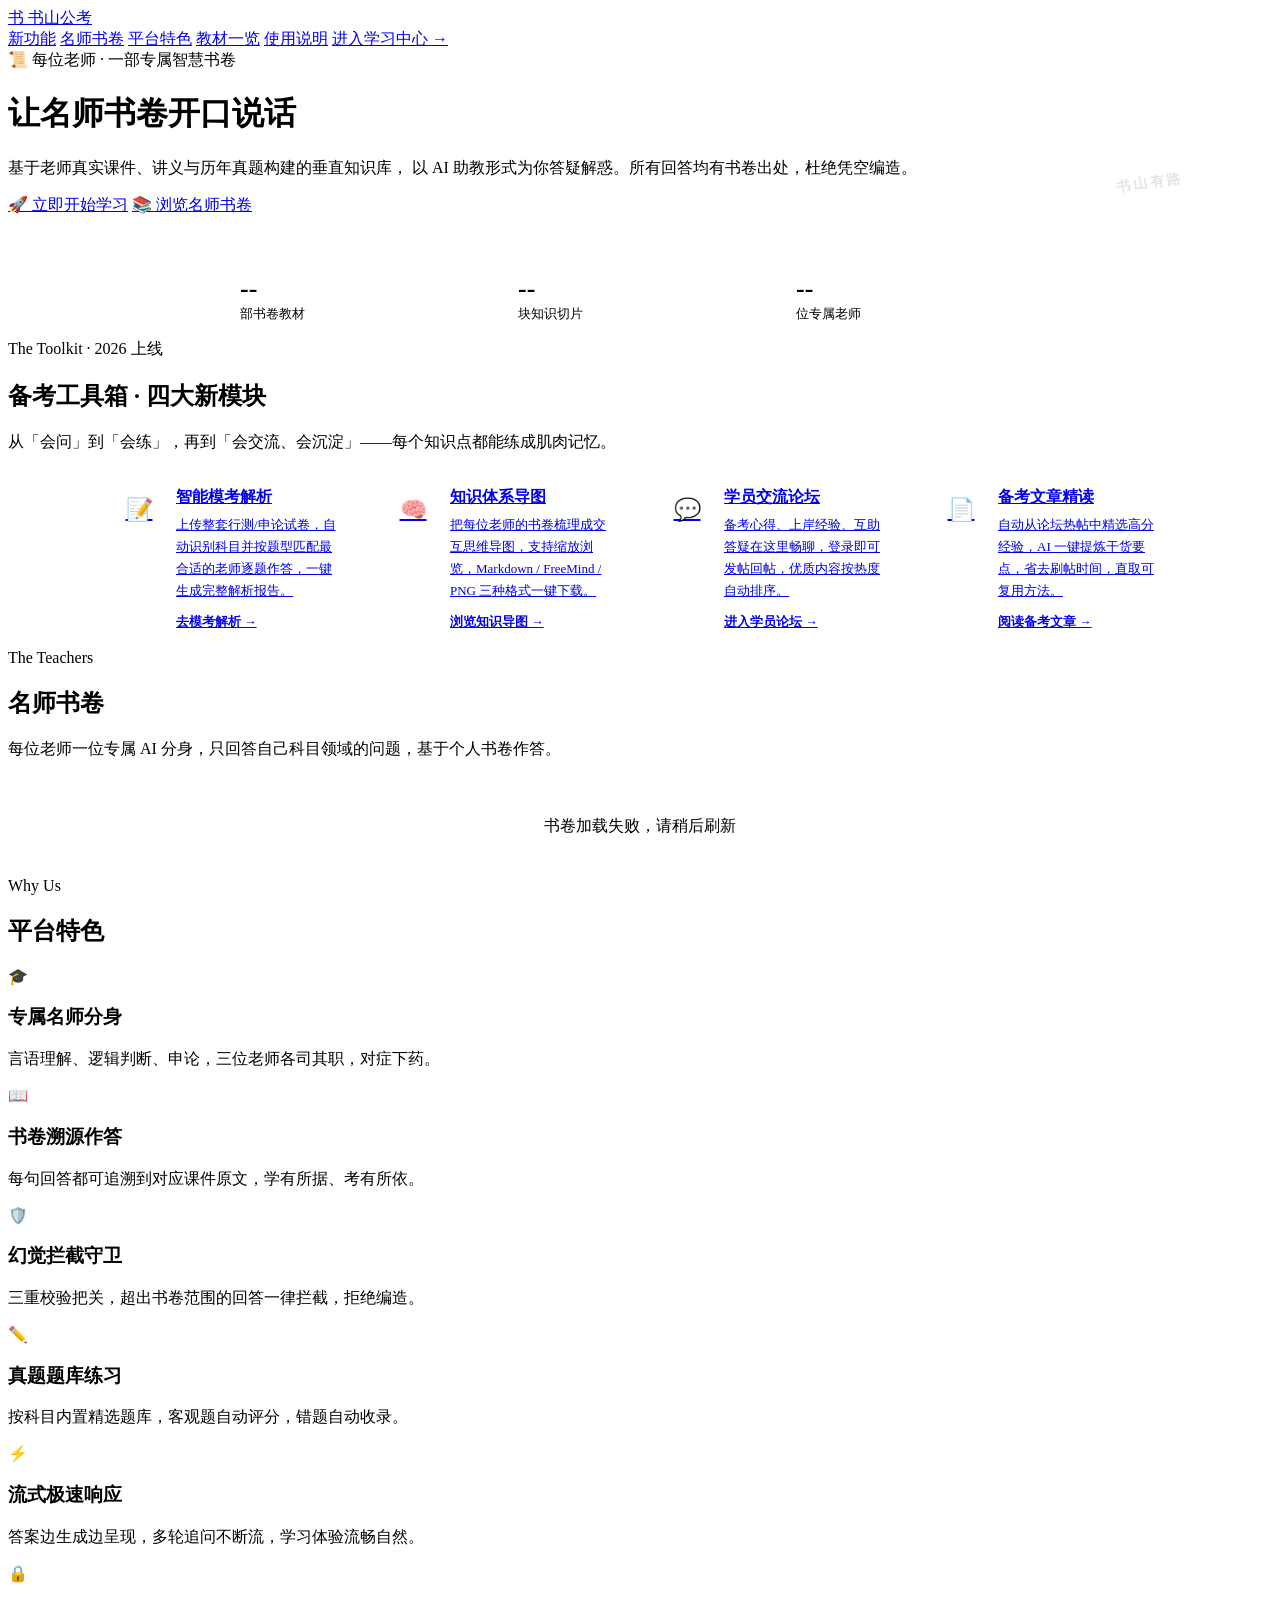
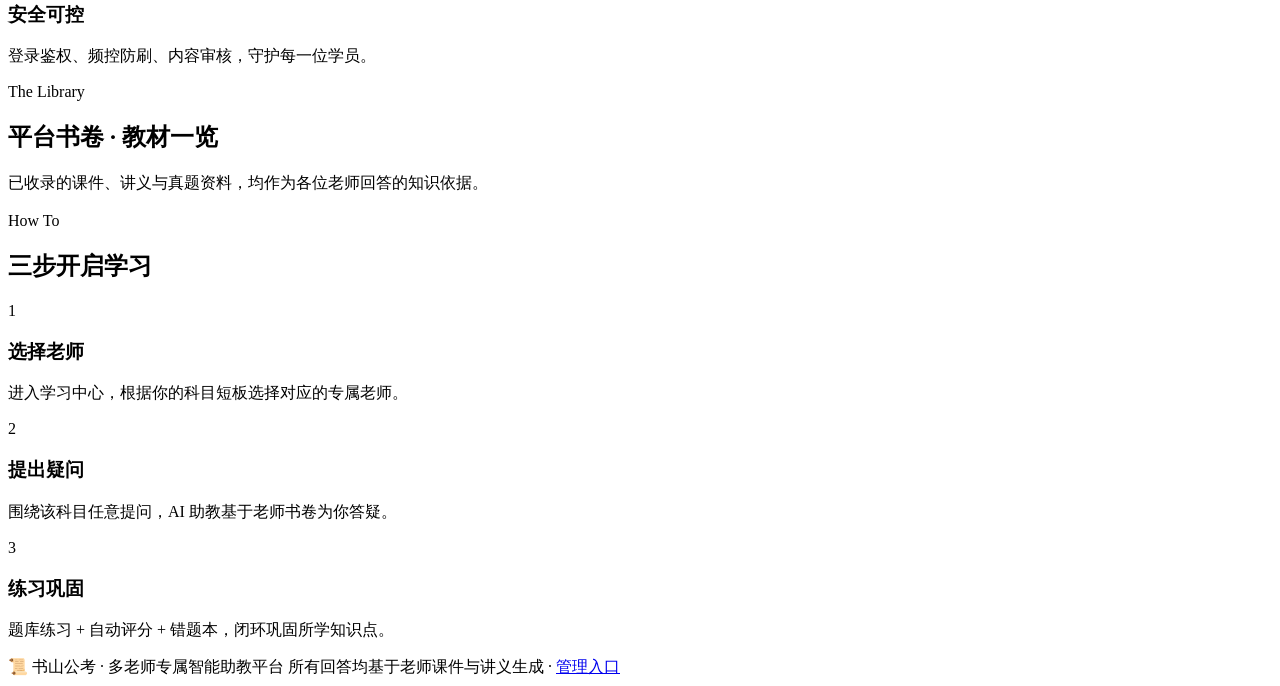
==== frontend/index.html @ bbedc365 "品牌: 新增书山公考 logo 资产（书山路径徽章） - frontend/img: favicon.ico(16/32/48) + favicon-256.png + logo-128.png - " ====
<!DOCTYPE html>
<html lang="zh-CN">
<head>
<meta charset="UTF-8">
<meta name="viewport" content="width=device-width, initial-scale=1.0">
<meta name="description" content="多老师专属公考智能助教平台 · 基于真实课件与讲义的 RAG 问答 · 言语理解 / 逻辑判断 / 申论">
  <link rel="icon" type="image/x-icon" href="/img/favicon.ico">
  <link rel="icon" type="image/png" sizes="256x256" href="/img/favicon-256.png">
<title>书山公考 · 多老师智能助教平台</title>
<link rel="stylesheet" href="/css/app.css">
<style>
  /* 官网专属微调：书卷底纹 */
  .hero { position: relative; }
  .hero .seal {
    position: absolute; right: 6%; top: 30%; width: 92px; height: 92px; opacity: .10;
    border: 2px solid var(--wood); border-radius: 50%; display: grid; place-items: center;
    font-size: 14px; font-weight: 800; color: var(--wood); letter-spacing: .2em; transform: rotate(-8deg);
  }
  .hero .seal::before { content: '书山有路'; }
  .stat-strip {
    display: grid; grid-template-columns: repeat(auto-fit, minmax(140px,1fr)); gap: 14px;
    max-width: 820px; margin: 42px auto 0;
  }
  .stat {
    background: var(--card); border: 1px solid var(--line); border-radius: 14px;
    padding: 16px 10px; box-shadow: var(--shadow-1);
  }
  .stat b { display: block; font-size: 26px; color: var(--wood); font-weight: 800; }
  .stat span { font-size: 12.5px; color: var(--ink-3); }
  .vol-more { margin-top: 18px; text-align: center; font-size: 13px; color: var(--ink-3); }
  .mod-grid {
    display: grid; grid-template-columns: repeat(auto-fit, minmax(238px, 1fr)); gap: 16px;
    max-width: 1080px; margin: 0 auto;
  }
  .mod-card {
    display: flex; gap: 14px; background: var(--card); border: 1px solid var(--line);
    border-radius: 16px; padding: 18px 16px; box-shadow: var(--shadow-1);
    transition: transform .18s ease, box-shadow .18s ease, border-color .18s ease;
  }
  .mod-card:hover { transform: translateY(-3px); box-shadow: var(--shadow-2); border-color: var(--gold); }
  .mod-ico {
    width: 46px; height: 46px; flex-shrink: 0; border-radius: 13px;
    background: linear-gradient(135deg, var(--wood), var(--gold));
    display: grid; place-items: center; font-size: 22px; color: #fffaf0; box-shadow: var(--shadow-1);
  }
  .mod-body h3 { margin: 0 0 6px; font-size: 16px; color: var(--ink); }
  .mod-body p { margin: 0 0 10px; font-size: 13px; color: var(--ink-2); line-height: 1.7; }
  .mod-go { font-size: 12.5px; font-weight: 700; color: var(--wood-deep); }
  .mod-card:hover .mod-go { color: var(--gold-deep); }
</style>
</head>
<body>

<!-- ===================== 导航 ===================== -->
<nav class="glass-nav">
  <div class="nav-inner">
    <a class="brand" href="/">
      <span class="brand-mark">书</span>
      <span>书山公考</span>
    </a>
    <div class="nav-links">
      <a href="#modules">新功能</a>
      <a href="#teachers">名师书卷</a>
      <a href="#features">平台特色</a>
      <a href="#volumes">教材一览</a>
      <a href="#howto">使用说明</a>
      <a class="nav-cta" href="/chat.html">进入学习中心 →</a>
    </div>
  </div>
</nav>

<!-- ===================== Hero ===================== -->
<header class="hero">
  <div class="seal"></div>
  <span class="hero-badge">📜 每位老师 · 一部专属智慧书卷</span>
  <h1>让<span>名师书卷</span>开口说话</h1>
  <p>
    基于老师真实课件、讲义与历年真题构建的垂直知识库，
    以 AI 助教形式为你答疑解惑。所有回答均有书卷出处，杜绝凭空编造。
  </p>
  <div class="hero-actions">
    <a class="btn btn-primary" href="/chat.html">🚀 立即开始学习</a>
    <a class="btn btn-ghost" href="#teachers">📚 浏览名师书卷</a>
  </div>
  <div class="stat-strip">
    <div class="stat"><b id="statVol">--</b><span>部书卷教材</span></div>
    <div class="stat"><b id="statChunk">--</b><span>块知识切片</span></div>
    <div class="stat"><b id="statTeacher">--</b><span>位专属老师</span></div>
  </div>
</header>

<!-- ===================== 首页轮播 Banner（#23） ===================== -->
<section class="banner-zone" id="bannerZone" aria-label="轮播公告" style="display:none">
  <div class="banner-track" id="bannerTrack"></div>
  <button class="banner-nav prev" id="bannerPrev" aria-label="上一张">‹</button>
  <button class="banner-nav next" id="bannerNext" aria-label="下一张">›</button>
  <div class="banner-dots" id="bannerDots"></div>
</section>

<!-- ===================== 备考工具箱：四大新模块 ===================== -->
<section class="section" id="modules">
  <div class="section-head">
    <span class="kicker">The Toolkit · 2026 上线</span>
    <h2>备考工具箱 · 四大新模块</h2>
    <p>从「会问」到「会练」，再到「会交流、会沉淀」——每个知识点都能练成肌肉记忆。</p>
  </div>
  <div class="mod-grid">
    <a class="mod-card" href="/chat.html?mt=mock" data-track="mock">
      <div class="mod-ico">📝</div>
      <div class="mod-body">
        <h3>智能模考解析</h3>
        <p>上传整套行测/申论试卷，自动识别科目并按题型匹配最合适的老师逐题作答，一键生成完整解析报告。</p>
        <span class="mod-go">去模考解析 →</span>
      </div>
    </a>
    <a class="mod-card" href="/knowledge.html" data-track="mind">
      <div class="mod-ico">🧠</div>
      <div class="mod-body">
        <h3>知识体系导图</h3>
        <p>把每位老师的书卷梳理成交互思维导图，支持缩放浏览，Markdown / FreeMind / PNG 三种格式一键下载。</p>
        <span class="mod-go">浏览知识导图 →</span>
      </div>
    </a>
    <a class="mod-card" href="/forum.html" data-track="forum">
      <div class="mod-ico">💬</div>
      <div class="mod-body">
        <h3>学员交流论坛</h3>
        <p>备考心得、上岸经验、互助答疑在这里畅聊，登录即可发帖回帖，优质内容按热度自动排序。</p>
        <span class="mod-go">进入学员论坛 →</span>
      </div>
    </a>
    <a class="mod-card" href="/articles.html" data-track="articles">
      <div class="mod-ico">📄</div>
      <div class="mod-body">
        <h3>备考文章精读</h3>
        <p>自动从论坛热帖中精选高分经验，AI 一键提炼干货要点，省去刷帖时间，直取可复用方法。</p>
        <span class="mod-go">阅读备考文章 →</span>
      </div>
    </a>
  </div>
</section>
<script>
document.addEventListener('click', function (ev) {
  var el = ev.target.closest ? ev.target.closest('.mod-card') : null;
  if (!el || !el.dataset || !el.dataset.track) return;
  try {
    var payload = JSON.stringify({ target: el.dataset.track, page: 'home' });
    if (navigator.sendBeacon) {
      navigator.sendBeacon('/api/track/promo', new Blob([payload], { type: 'application/json' }));
    } else {
      fetch('/api/track/promo', { method: 'POST', headers: { 'Content-Type': 'application/json' }, body: payload, keepalive: true });
    }
  } catch (e) { /* 埋点失败不影响跳转 */ }
});
</script>

<!-- ===================== 名师书卷 ===================== -->
<section class="section" id="teachers">
  <div class="section-head">
    <span class="kicker">The Teachers</span>
    <h2>名师书卷</h2>
    <p>每位老师一位专属 AI 分身，只回答自己科目领域的问题，基于个人书卷作答。</p>
  </div>
  <div class="teacher-grid" id="teacherGrid">
    <div class="muted" style="text-align:center;grid-column:1/-1;padding:40px">书卷加载中…</div>
  </div>
</section>

<!-- ===================== 平台特色 ===================== -->
<section class="section" id="features">
  <div class="section-head">
    <span class="kicker">Why Us</span>
    <h2>平台特色</h2>
  </div>
  <div class="feature-grid">
    <div class="feat"><div class="ico">🎓</div><h3>专属名师分身</h3><p>言语理解、逻辑判断、申论，三位老师各司其职，对症下药。</p></div>
    <div class="feat"><div class="ico">📖</div><h3>书卷溯源作答</h3><p>每句回答都可追溯到对应课件原文，学有所据、考有所依。</p></div>
    <div class="feat"><div class="ico">🛡️</div><h3>幻觉拦截守卫</h3><p>三重校验把关，超出书卷范围的回答一律拦截，拒绝编造。</p></div>
    <div class="feat"><div class="ico">✏️</div><h3>真题题库练习</h3><p>按科目内置精选题库，客观题自动评分，错题自动收录。</p></div>
    <div class="feat"><div class="ico">⚡</div><h3>流式极速响应</h3><p>答案边生成边呈现，多轮追问不断流，学习体验流畅自然。</p></div>
    <div class="feat"><div class="ico">🔒</div><h3>安全可控</h3><p>登录鉴权、频控防刷、内容审核，守护每一位学员。</p></div>
  </div>
</section>

<!-- ===================== 教材一览 ===================== -->
<section class="section" id="volumes">
  <div class="section-head">
    <span class="kicker">The Library</span>
    <h2>平台书卷 · 教材一览</h2>
    <p>已收录的课件、讲义与真题资料，均作为各位老师回答的知识依据。</p>
  </div>
  <div class="vol-wall" id="volWall">
    <div class="muted" style="text-align:center;grid-column:1/-1;padding:40px">书卷编目中…</div>
  </div>
  <p class="vol-more" id="volMore"></p>
</section>

<!-- ===================== 使用说明 ===================== -->
<section class="section" id="howto">
  <div class="section-head">
    <span class="kicker">How To</span>
    <h2>三步开启学习</h2>
  </div>
  <div class="steps">
    <div class="step"><div class="step-num">1</div><h3>选择老师</h3><p>进入学习中心，根据你的科目短板选择对应的专属老师。</p></div>
    <div class="step"><div class="step-num">2</div><h3>提出疑问</h3><p>围绕该科目任意提问，AI 助教基于老师书卷为你答疑。</p></div>
    <div class="step"><div class="step-num">3</div><h3>练习巩固</h3><p>题库练习 + 自动评分 + 错题本，闭环巩固所学知识点。</p></div>
  </div>
</section>

<!-- ===================== 页脚 ===================== -->
<footer class="site-foot">
  <div class="foot-inner">
    <span>📜 书山公考 · 多老师专属智能助教平台</span>
    <span>所有回答均基于老师课件与讲义生成 · <a href="/admin.html">管理入口</a></span>
  </div>
</footer>

<script>
(function () {
  'use strict';
  var API = '/api';
  var TEACHER_META = {
    T001: { ico: '言', desc: '言语理解 · 选词填空 / 中心理解 / 语句排序，洞悉语言表达规律，快速锁定正确答案。' },
    T002: { ico: '逻', desc: '逻辑判断 · 翻译推理 / 真假话 / 加强削弱 / 类比推理，构建严密思维链条，告别凭感觉做题。' },
    T003: { ico: '论', desc: '申论 · 归纳概括 / 对策建议 / 综合分析 / 应用文写作，掌握阅卷人思维，写出规范高分作答。' }
  };
  var DEFAULT_DESC = '专属 AI 助教，基于老师书卷与讲义为学员答疑解惑。';

  function el(id) { return document.getElementById(id); }
  function shortName(n) {
    var s = String(n || '');
    return s.replace(/^【[^】]*】/, '').replace(/\[副本\]/g, '').replace(/\.(pdf|md|docx?|pptx?)$/i, '').slice(0, 26);
  }

  function fetchJSON(url) {
    return fetch(url).then(function (r) {
      if (!r.ok) throw new Error('HTTP ' + r.status);
      return r.json();
    });
  }

  async function load() {
    var grid = el('teacherGrid'), wall = el('volWall');
    try {
      var data = await fetchJSON(API + '/teachers');
      var teachers = (data && data.teachers) || [];
      el('statTeacher').textContent = teachers.length || '--';
      if (teachers.length === 0) {
        grid.innerHTML = '<div class="muted" style="text-align:center;grid-column:1/-1;padding:40px">暂无老师</div>';
        return;
      }
      // 并行拉每位老师的信息与书卷
      var cards = await Promise.all(teachers.map(async function (t) {
        var info = null, docs = [];
        try { info = await fetchJSON(API + '/info?teacher_id=' + encodeURIComponent(t.teacher_id)); } catch (e) {}
        try { var d = await fetchJSON(API + '/documents?teacher_id=' + encodeURIComponent(t.teacher_id)); docs = (d && d.documents) || []; } catch (e) {}
        return { t: t, info: info, docs: docs };
      }));
      // 渲染老师卡片
      grid.innerHTML = '';
      var allDocs = [];
      cards.forEach(function (c) {
        var meta = TEACHER_META[c.t.teacher_id] || {};
        var chunk = c.info ? c.info.chunk_count : 0;
        var vols = c.docs.slice(0, 4).map(function (d) {
          allDocs.push({ t: c.t, d: d });
          return '<div class="t-vol"><span class="vn">' + shortName(d.doc_name) + '</span><span class="nch">' + d.chunks + ' 块</span></div>';
        }).join('');
        var moreTxt = c.docs.length > 4 ? '<div class="t-vol muted" style="font-size:12px">… 等 ' + c.docs.length + ' 部</div>' : '';
        grid.innerHTML +=
          '<article class="t-card">' +
            '<div class="t-card-top">' +
              '<div class="t-avatar">' + (meta.ico || c.t.teacher_id.slice(-1)) + '</div>' +
              '<div><div class="t-name">' + c.t.teacher_name + '</div>' +
              '<span class="t-subject">' + c.t.teacher_subject + '</span></div>' +
            '</div>' +
            '<p class="t-desc">' + (meta.desc || DEFAULT_DESC) + '</p>' +
            '<div class="t-volumes">' +
              '<div class="t-vol-head"><span>📖 收 录 书 卷</span><span>' + chunk + ' 块切片</span></div>' +
              (vols || '<div class="t-vol muted">书卷编目中</div>') + moreTxt +
            '</div>' +
            '<a class="btn btn-ghost" href="/chat.html?teacher_id=' + encodeURIComponent(c.t.teacher_id) + '">向 ' + c.t.teacher_name + ' 提问 →</a>' +
          '</article>';
      });
      // 全站书卷墙
      wall.innerHTML = allDocs.map(function (x) {
        return '<div class="vol-item">' +
          '<div class="vol-book"></div>' +
          '<div class="vol-body"><div class="vt">' + shortName(x.d.doc_name) + '</div>' +
          '<div class="vm">' + x.t.teacher_name + ' · ' + x.d.chunks + ' 块</div></div></div>';
      }).join('') || '<div class="muted" style="text-align:center;grid-column:1/-1;padding:30px">书卷编目中…</div>';
      // 统计
      var totVol = allDocs.length;
      var totChunk = cards.reduce(function (s, c) { return s + (c.info ? c.info.chunk_count : 0); }, 0);
      el('statVol').textContent = totVol || '--';
      el('statChunk').textContent = totChunk || '--';
      el('volMore').textContent = totVol > 12 ? '以上为部分书卷，全部教材请在对应老师书卷中查看' : '';
    } catch (e) {
      grid.innerHTML = '<div class="muted" style="text-align:center;grid-column:1/-1;padding:40px">书卷加载失败，请稍后刷新</div>';
      wall.innerHTML = '';
      console.warn('[home] load failed:', e && e.message ? e.message : e);
    }
  }

  // #23 首页轮播 Banner
  var _banIdx = 0, _banCount = 0, _banTimer = null;

  function escHtml(s) {
    return String(s == null ? '' : s).replace(/[&<>"']/g, function (ch) {
      return { '&': '&amp;', '<': '&lt;', '>': '&gt;', '"': '&quot;', "'": '&#39;' }[ch];
    });
  }

  function goBan(i) {
    if (i < 0 || i >= _banCount) return;
    _banIdx = i;
    var slides = document.querySelectorAll('.banner-slide');
    var dots = document.querySelectorAll('.ban-dot');
    slides.forEach(function (s, k) { s.classList.toggle('active', k === i); });
    dots.forEach(function (d, k) { d.classList.toggle('on', k === i); });
  }

  function startBanTimer() {
    if (_banTimer) clearInterval(_banTimer);
    _banTimer = setInterval(function () { goBan((_banIdx + 1) % _banCount); }, 5000);
  }

  function loadBanners() {
    var zone = el('bannerZone'), track = el('bannerTrack');
    if (!zone || !track) return;
    fetchJSON(API + '/banners').then(function (data) {
      var list = (data && data.banners) || [];
      if (!list.length) { zone.style.display = 'none'; return; }
      _banCount = list.length;
      track.innerHTML = list.map(function (b, i) {
        var bg = b.image
          ? 'background-image:linear-gradient(rgba(61,38,17,.52),rgba(61,38,17,.52)),url("' + String(b.image).replace(/"/g, '%22') + '");background-size:cover;background-position:center'
          : '';
        var slide = '<a class="banner-slide' + (i === 0 ? ' active' : '') + '" href="' + escHtml(b.link || '#') + '"' +
          (b.link ? ' target="_blank" rel="noopener"' : ' onclick="return false"') + ' style="' + bg + '">' +
          '<span class="bs-title">' + escHtml(b.title || '') + '</span>' +
          (b.link ? '<span class="bs-go">了解更多 →</span>' : '') +
          '</a>';
        return slide;
      }).join('');
      el('bannerDots').innerHTML = list.map(function (_, i) {
        return '<button class="ban-dot' + (i === 0 ? ' on' : '') + '" onclick="goBan(' + i + ')" aria-label="第 ' + (i + 1) + ' 张"></button>';
      }).join('');
      zone.style.display = '';
      var pv = el('bannerPrev'), nx = el('bannerNext');
      if (pv) pv.addEventListener('click', function () { goBan((_banIdx - 1 + _banCount) % _banCount); });
      if (nx) nx.addEventListener('click', function () { goBan((_banIdx + 1) % _banCount); });
      zone.addEventListener('mouseenter', function () { if (_banTimer) { clearInterval(_banTimer); _banTimer = null; } });
      zone.addEventListener('mouseleave', startBanTimer);
      startBanTimer();
    }).catch(function () { zone.style.display = 'none'; });
  }

  if (document.readyState === 'loading') {
    document.addEventListener('DOMContentLoaded', function () { load(); loadBanners(); });
  } else { load(); loadBanners(); }
})();
</script>
</body>
</html>
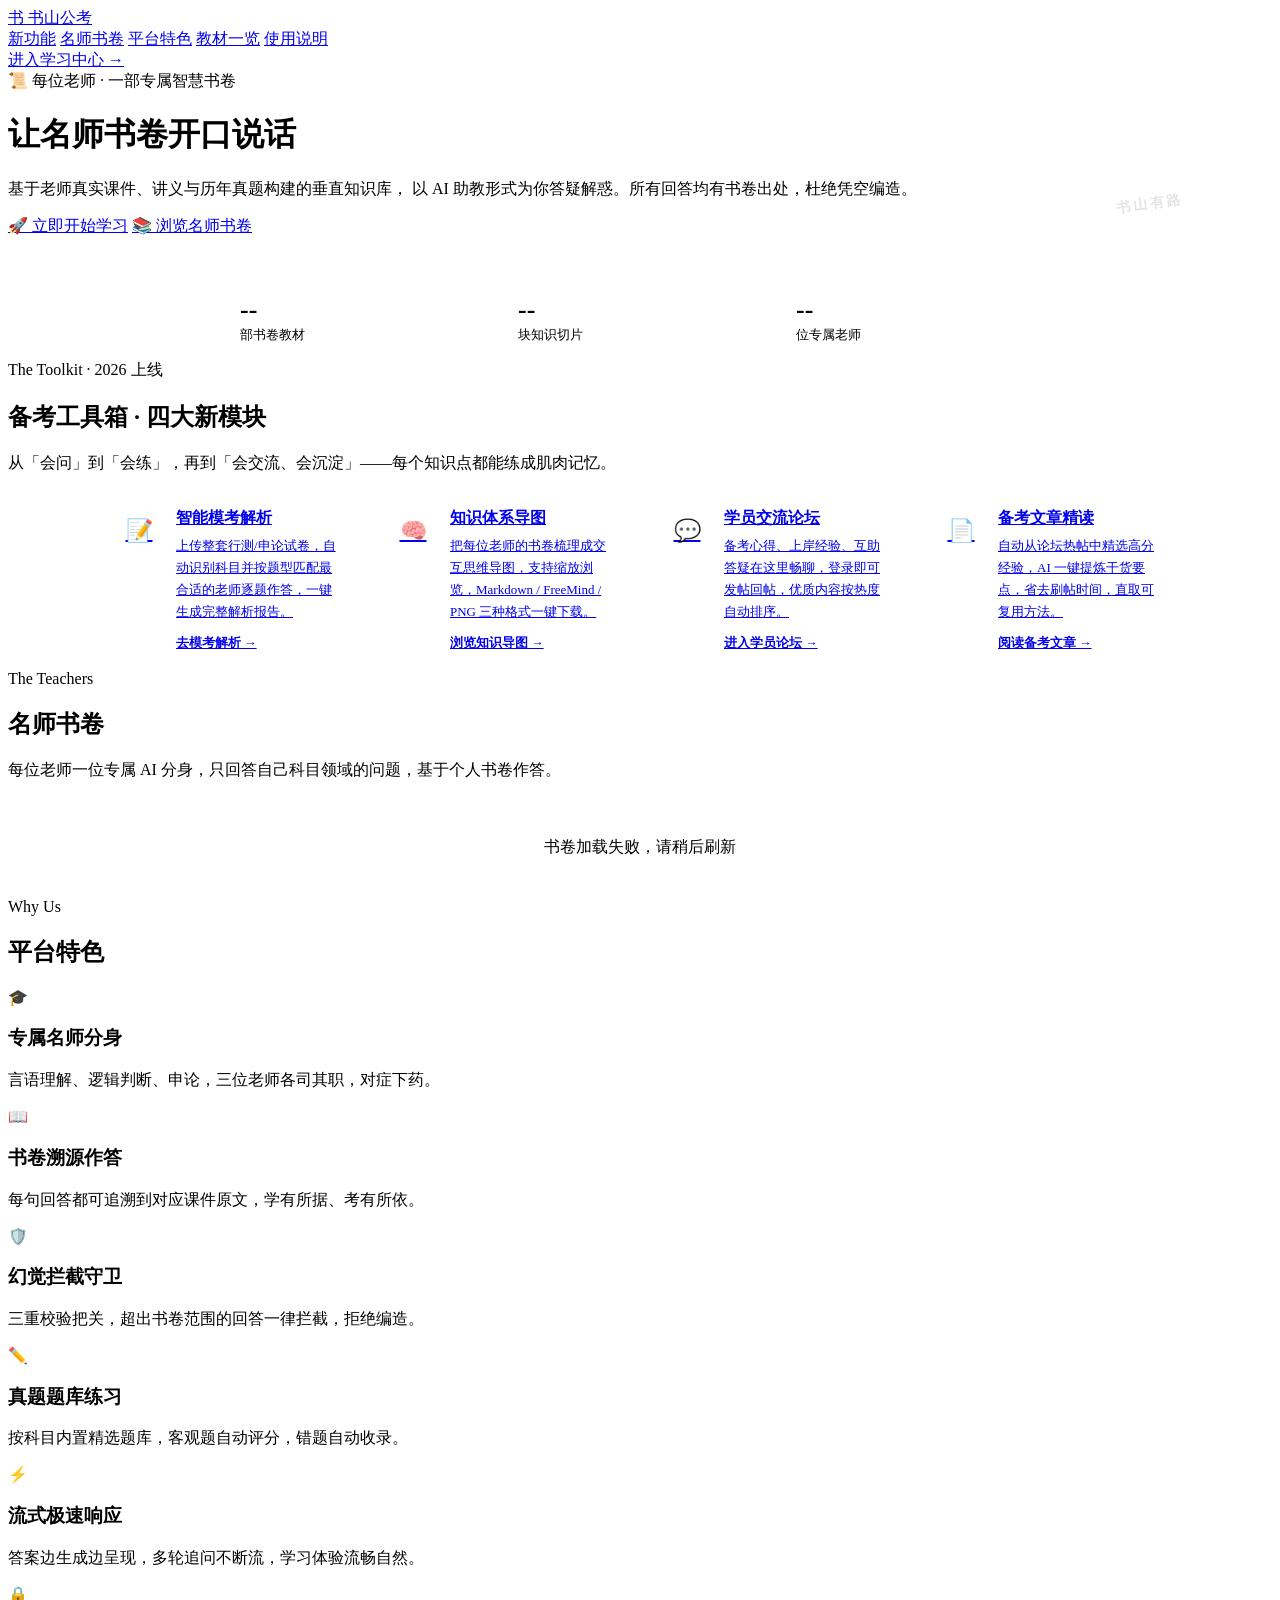
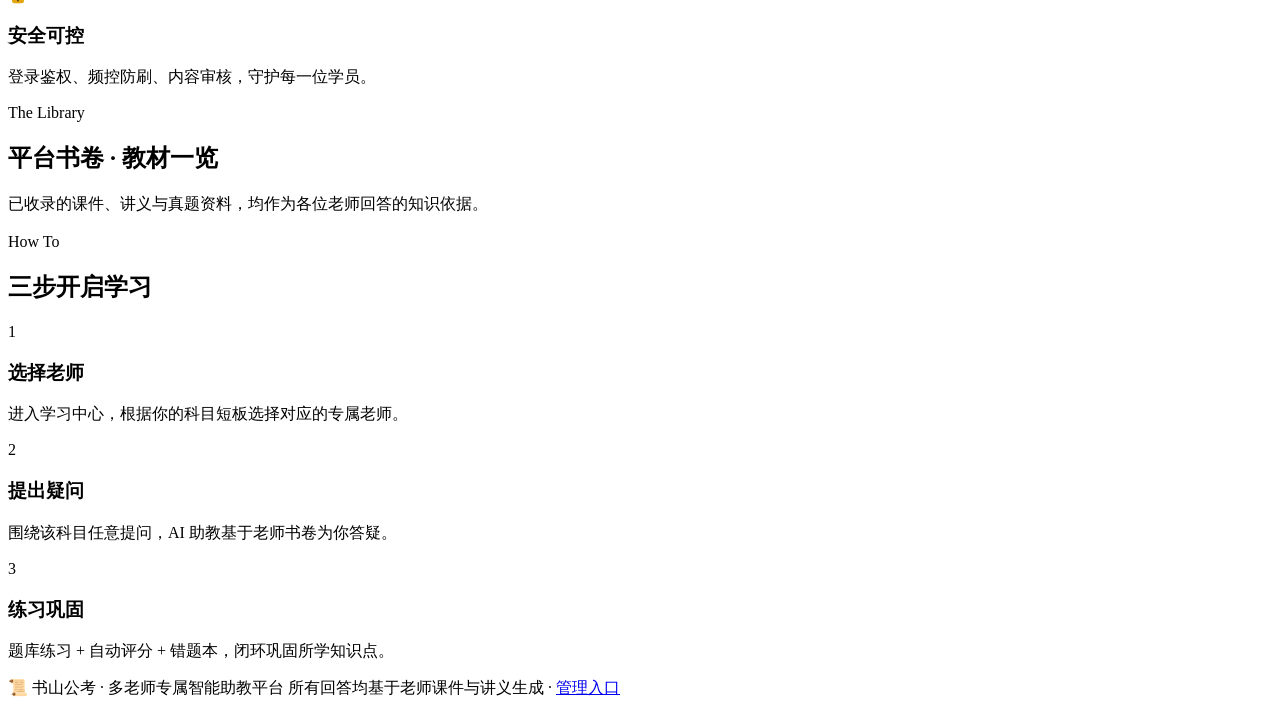
==== commit e39de20c: "批次24: 考点例题全覆盖(321/321)+移动端最高标准(8页零溢出) - seed 新增 EXAMPLES 例题库 321 条(【例题/答案/解析】三段), _walk depth==3 追加 " ====
--- a/frontend/index.html
+++ b/frontend/index.html
@@ -47,6 +47,40 @@
   .mod-body p { margin: 0 0 10px; font-size: 13px; color: var(--ink-2); line-height: 1.7; }
   .mod-go { font-size: 12.5px; font-weight: 700; color: var(--wood-deep); }
   .mod-card:hover .mod-go { color: var(--gold-deep); }
+
+  /* ============ 批次24 · 移动端最高标准（375px 零溢出） ============ */
+  @media (max-width: 480px) {
+    /* 导航：链接条横滑不折行，CTA 提出横滑区固定右侧常显 */
+    .glass-nav { position: sticky; }
+    .nav-inner { padding: 10px 14px; gap: 10px; flex-wrap: nowrap; }
+    .brand { flex: 0 0 auto; }
+    .nav-links {
+      display: flex; overflow-x: auto; -webkit-overflow-scrolling: touch;
+      scrollbar-width: none; white-space: nowrap; gap: 2px; flex-wrap: nowrap;
+      flex: 1 1 auto; min-width: 0;
+    }
+    .nav-links::-webkit-scrollbar { display: none; }
+    .nav-links a {
+      flex: 0 0 auto; white-space: nowrap; font-size: 13px;
+      padding: 9px 11px; min-height: 40px; display: inline-flex; align-items: center;
+    }
+    .nav-cta { flex: 0 0 auto; margin-left: 4px; font-size: 12.5px; padding: 9px 12px; min-height: 40px; display: inline-flex; align-items: center; }
+    /* Hero：字号节奏缩放 */
+    .hero { padding: 40px 18px 26px; }
+    .hero h1 { font-size: 30px; line-height: 1.25; }
+    .hero p { font-size: 14px; line-height: 1.75; }
+    .hero-actions { flex-direction: column; width: 100%; gap: 10px; }
+    .hero-actions .btn { width: 100%; min-height: 46px; font-size: 15px; }
+    /* 统计条：三列紧凑网格（修 minmax(140px) 撑破页面） */
+    .stat-strip { grid-template-columns: repeat(3, minmax(0, 1fr)); gap: 8px; margin-top: 28px; }
+    .stat { padding: 13px 6px; border-radius: 12px; }
+    .stat b { font-size: 21px; }
+    .stat span { font-size: 11px; }
+    /* 模块卡单列 */
+    .mod-grid { grid-template-columns: 1fr; gap: 12px; }
+    .section { padding: 34px 18px; }
+    .section h2 { font-size: 22px; }
+  }
 </style>
 </head>
 <body>
@@ -64,8 +98,8 @@
       <a href="#features">平台特色</a>
       <a href="#volumes">教材一览</a>
       <a href="#howto">使用说明</a>
-      <a class="nav-cta" href="/chat.html">进入学习中心 →</a>
     </div>
+    <a class="nav-cta" href="/chat.html">进入学习中心 →</a>
   </div>
 </nav>
 
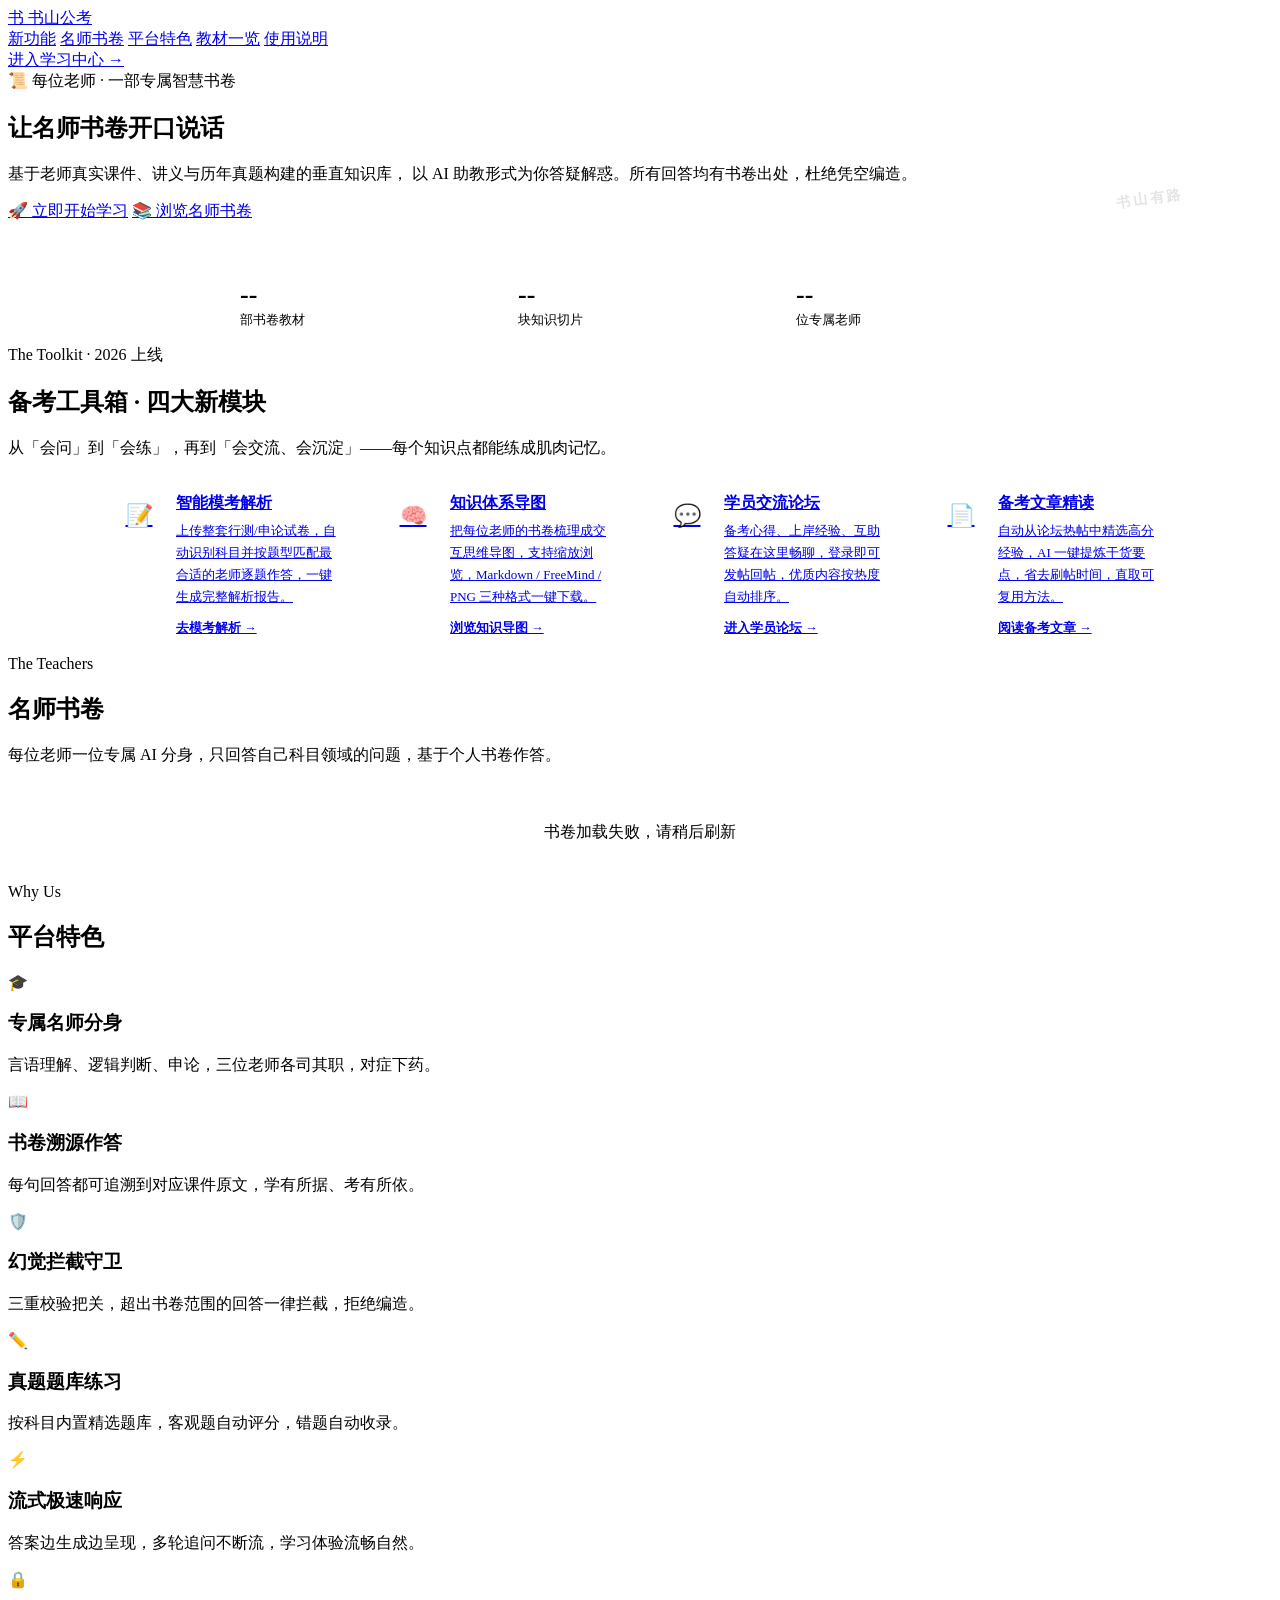
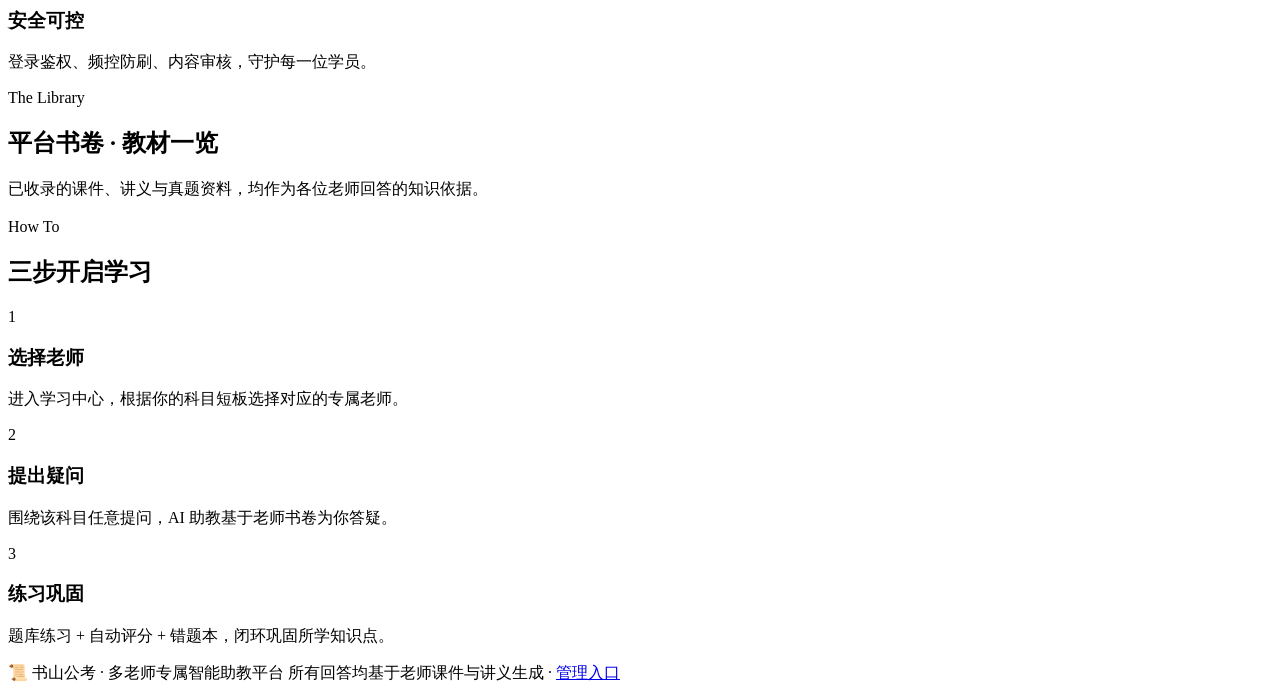
==== commit 522b5309: "批次26-C · 首页 hero 布局崩坏修复 根因：批次18 为 chat 页头写的裸标签全局规则 header { display:flex; flex-wrap:wrap } 命中了 index" ====
--- a/frontend/index.html
+++ b/frontend/index.html
@@ -80,6 +80,9 @@
     .mod-grid { grid-template-columns: 1fr; gap: 12px; }
     .section { padding: 34px 18px; }
     .section h2 { font-size: 22px; }
+    /* footer 链接触控补齐 */
+    .site-foot a { display: inline-block; padding: 8px 2px; }
+    .site-foot { padding: 24px 18px 32px; }
   }
 </style>
 </head>
@@ -104,7 +107,7 @@
 </nav>
 
 <!-- ===================== Hero ===================== -->
-<header class="hero">
+<section class="hero">
   <div class="seal"></div>
   <span class="hero-badge">📜 每位老师 · 一部专属智慧书卷</span>
   <h1>让<span>名师书卷</span>开口说话</h1>
@@ -121,7 +124,7 @@
     <div class="stat"><b id="statChunk">--</b><span>块知识切片</span></div>
     <div class="stat"><b id="statTeacher">--</b><span>位专属老师</span></div>
   </div>
-</header>
+</section>
 
 <!-- ===================== 首页轮播 Banner（#23） ===================== -->
 <section class="banner-zone" id="bannerZone" aria-label="轮播公告" style="display:none">
